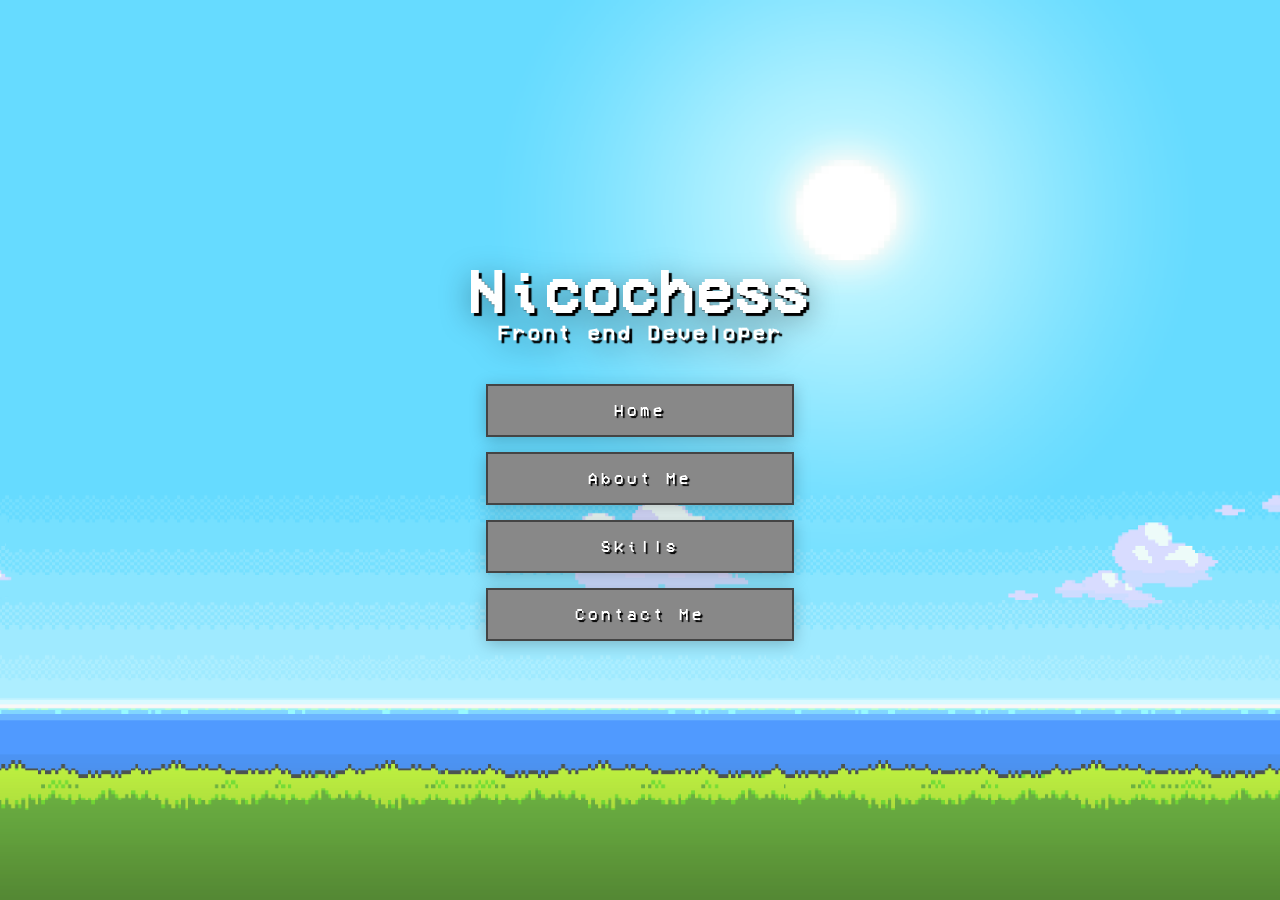
==== index.html @ 7e29e2d9 "feat: background and icon changing with day time" ====
<!DOCTYPE html>
<html lang="en">
  <head>
    <meta charset="UTF-8" />
    <meta http-equiv="X-UA-Compatible" content="IE=edge" />
    <meta name="viewport" content="width=device-width, initial-scale=1.0" />
    <link rel="stylesheet" href="src/styles/styles.css" />
    <title>Nicochess</title>

  </head>
  <body>
    <main class="container"\>
      <h1 class="title">Nicochess</h1>
      <section class="menu">
        <button class="menu__item">Home</button>
        <button class="menu__item">About Me</button>
        <button class="menu__item">Skills</button>
        <button class="menu__item contactme">Contact Me</button>
      </section>
    </main>
    <script src="./src/js/background.js"></script>
    <script src="./src/js/contactme.js"></script>
  </body>
</html>
---- src/styles/styles.css ----
@font-face {
  font-family: "8-Bit Arcade In";
  src: url("../font/8-bit-arcade-in.ttf");
}

@font-face {
  font-family: "8-Bit Arcade Out";
  src: url("../font/8-bit-arcade-out.ttf");
}

@font-face {
  font-family: "Bit Font";
  src: url("../font/vcr-mono-osd.ttf");
}

*,
*::after,
*::before {
  -webkit-box-sizing: border-box;
          box-sizing: border-box;
  padding: 0;
  margin: 0;
}

body {
  display: -webkit-box;
  display: -ms-flexbox;
  display: flex;
  -webkit-box-pack: center;
      -ms-flex-pack: center;
          justify-content: center;
  -webkit-box-align: center;
      -ms-flex-align: center;
          align-items: center;
  width: 100vw;
  height: 100vh;
  overflow: hidden;
  background: url("../assets/1-sunrise.png") no-repeat;
  background-size: cover;
  background-position: bottom;
  font-family: "Bit Font";
}

.container {
  display: -webkit-box;
  display: -ms-flexbox;
  display: flex;
  -webkit-box-orient: vertical;
  -webkit-box-direction: normal;
      -ms-flex-direction: column;
          flex-direction: column;
  gap: 60px;
  max-width: 600px;
}

.title {
  font-size: 60px;
  letter-spacing: 3px;
  text-shadow: 3px 3px 1px black;
  color: white;
  -webkit-filter: drop-shadow(rgba(0, 0, 0, 0.35) 0px 5px 15px);
          filter: drop-shadow(rgba(0, 0, 0, 0.35) 0px 5px 15px);
  -webkit-animation: float 6s ease-in infinite;
          animation: float 6s ease-in infinite;
  position: relative;
}

.title::before {
  content: "Front end Developer";
  position: absolute;
  bottom: -20px;
  width: 100%;
  font-size: 20px;
  text-align: center;
}

.menu {
  display: -webkit-box;
  display: -ms-flexbox;
  display: flex;
  -webkit-box-orient: vertical;
  -webkit-box-direction: normal;
      -ms-flex-direction: column;
          flex-direction: column;
  -webkit-box-align: center;
      -ms-flex-align: center;
          align-items: center;
  gap: 15px;
}

.menu__item {
  width: 90%;
  font-family: "Bit Font";
  font-size: 16px;
  text-align: center;
  padding: 15px;
  border: 2px solid #444444;
  background-color: #888888;
  text-shadow: 2px 2px 1px black;
  color: #FFFFFF;
  letter-spacing: 4px;
  border-radius: 0;
  -webkit-filter: drop-shadow(rgba(0, 0, 0, 0.24) 0px 3px 8px);
          filter: drop-shadow(rgba(0, 0, 0, 0.24) 0px 3px 8px);
  cursor: pointer;
}

@-webkit-keyframes float {
  0% {
    -webkit-filter: drop-shadow(0 5px 15px 0px rgba(0, 0, 0, 0.6));
            filter: drop-shadow(0 5px 15px 0px rgba(0, 0, 0, 0.6));
    -webkit-transform: translatey(0px);
            transform: translatey(0px);
  }
  50% {
    -webkit-filter: drop-shadow(0 25px 15px 0px rgba(0, 0, 0, 0.2));
            filter: drop-shadow(0 25px 15px 0px rgba(0, 0, 0, 0.2));
    -webkit-transform: translatey(-20px);
            transform: translatey(-20px);
  }
  100% {
    -webkit-filter: drop-shadow(0 5px 15px 0px rgba(0, 0, 0, 0.6));
            filter: drop-shadow(0 5px 15px 0px rgba(0, 0, 0, 0.6));
    -webkit-transform: translatey(0px);
            transform: translatey(0px);
  }
}

@keyframes float {
  0% {
    -webkit-filter: drop-shadow(0 5px 15px 0px rgba(0, 0, 0, 0.6));
            filter: drop-shadow(0 5px 15px 0px rgba(0, 0, 0, 0.6));
    -webkit-transform: translatey(0px);
            transform: translatey(0px);
  }
  50% {
    -webkit-filter: drop-shadow(0 25px 15px 0px rgba(0, 0, 0, 0.2));
            filter: drop-shadow(0 25px 15px 0px rgba(0, 0, 0, 0.2));
    -webkit-transform: translatey(-20px);
            transform: translatey(-20px);
  }
  100% {
    -webkit-filter: drop-shadow(0 5px 15px 0px rgba(0, 0, 0, 0.6));
            filter: drop-shadow(0 5px 15px 0px rgba(0, 0, 0, 0.6));
    -webkit-transform: translatey(0px);
            transform: translatey(0px);
  }
}
/*# sourceMappingURL=styles.css.map */
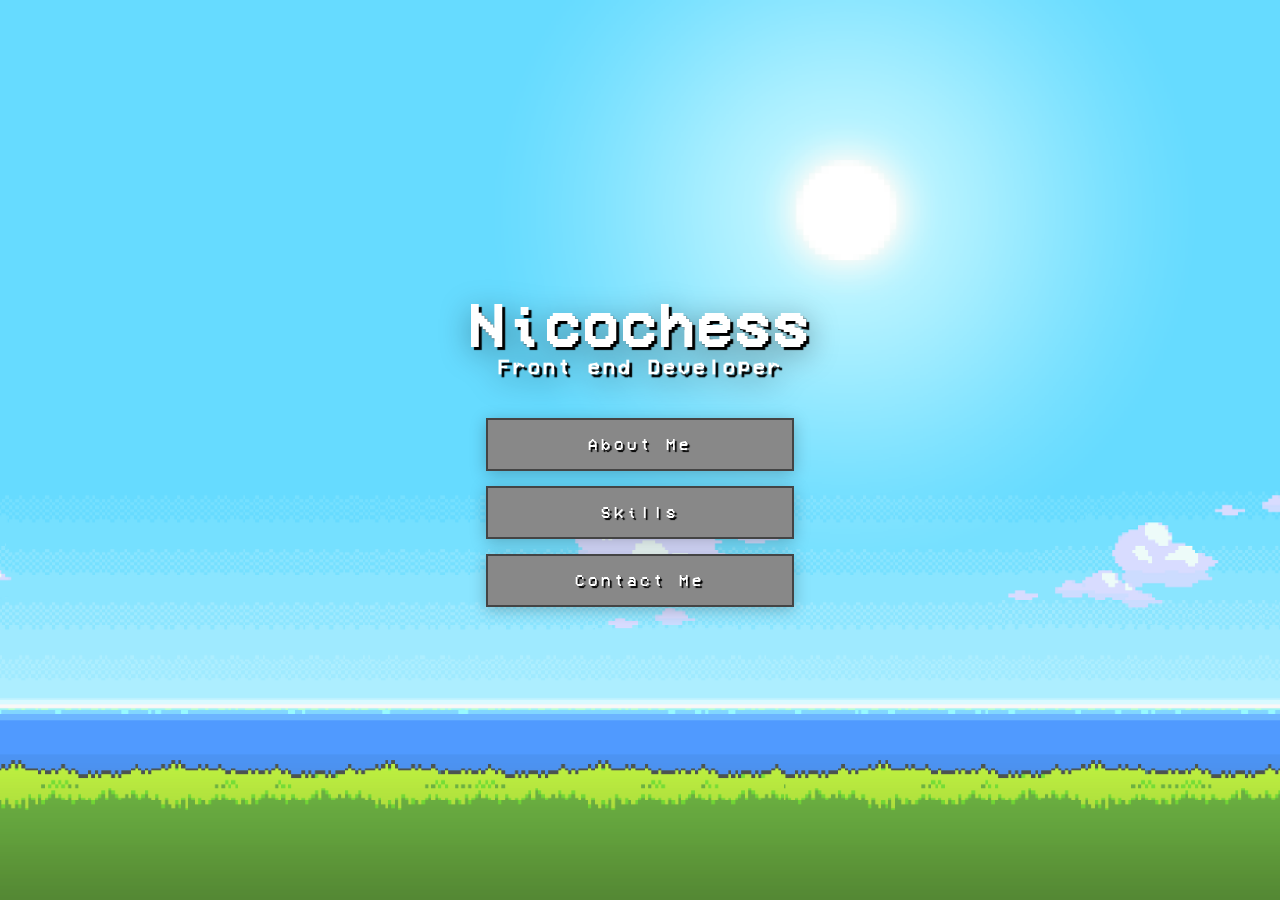
==== commit 781e4d3a: "feat: filling up content routes" ====
--- a/index.html
+++ b/index.html
@@ -4,21 +4,26 @@
     <meta charset="UTF-8" />
     <meta http-equiv="X-UA-Compatible" content="IE=edge" />
     <meta name="viewport" content="width=device-width, initial-scale=1.0" />
+    <link
+      rel="shortcut icon"
+      href="./src/assets/javascript.png"
+      type="image/x-icon"
+    />
     <link rel="stylesheet" href="src/styles/styles.css" />
     <title>Nicochess</title>
-
   </head>
   <body>
-    <main class="container"\>
+    <main class="container" \>
       <h1 class="title">Nicochess</h1>
       <section class="menu">
-        <button class="menu__item">Home</button>
-        <button class="menu__item">About Me</button>
-        <button class="menu__item">Skills</button>
+        <button class="menu__item aboutme">About Me</button>
+        <button class="menu__item skills">Skills</button>
         <button class="menu__item contactme">Contact Me</button>
       </section>
     </main>
-    <script src="./src/js/background.js"></script>
-    <script src="./src/js/contactme.js"></script>
+    <script type="module" src="./src/js/background.js"></script>
+    <script type="module" src="./src/js/contactme.js"></script>
+    <script type="module" src="./src/js/skills.js"></script>
+    <script type="module" src="./src/js/back.js"></script>
   </body>
 </html>
--- a/src/styles/styles.css
+++ b/src/styles/styles.css
@@ -1,13 +1,3 @@
-@font-face {
-  font-family: "8-Bit Arcade In";
-  src: url("../font/8-bit-arcade-in.ttf");
-}
-
-@font-face {
-  font-family: "8-Bit Arcade Out";
-  src: url("../font/8-bit-arcade-out.ttf");
-}
-
 @font-face {
   font-family: "Bit Font";
   src: url("../font/vcr-mono-osd.ttf");
@@ -49,6 +39,9 @@
   -webkit-box-direction: normal;
       -ms-flex-direction: column;
           flex-direction: column;
+  -webkit-box-align: center;
+      -ms-flex-align: center;
+          align-items: center;
   gap: 60px;
   max-width: 600px;
 }
@@ -85,7 +78,36 @@
   -webkit-box-align: center;
       -ms-flex-align: center;
           align-items: center;
+  width: 100%;
   gap: 15px;
+}
+
+.menu__grid {
+  display: -ms-grid;
+  display: grid;
+  -ms-grid-columns: (100px)[3];
+      grid-template-columns: repeat(3, 100px);
+}
+
+.menu__grid .menu__item {
+  width: 100%;
+  height: 100%;
+  max-height: 102px;
+  cursor: default;
+}
+
+.menu__grid img {
+  width: 100%;
+  height: 100%;
+  -o-object-fit: contain;
+     object-fit: contain;
+}
+
+.menu__grid .back {
+  -ms-grid-column: 1;
+      grid-column-start: 1;
+  grid-column-end: 4;
+  cursor: pointer;
 }
 
 .menu__item {
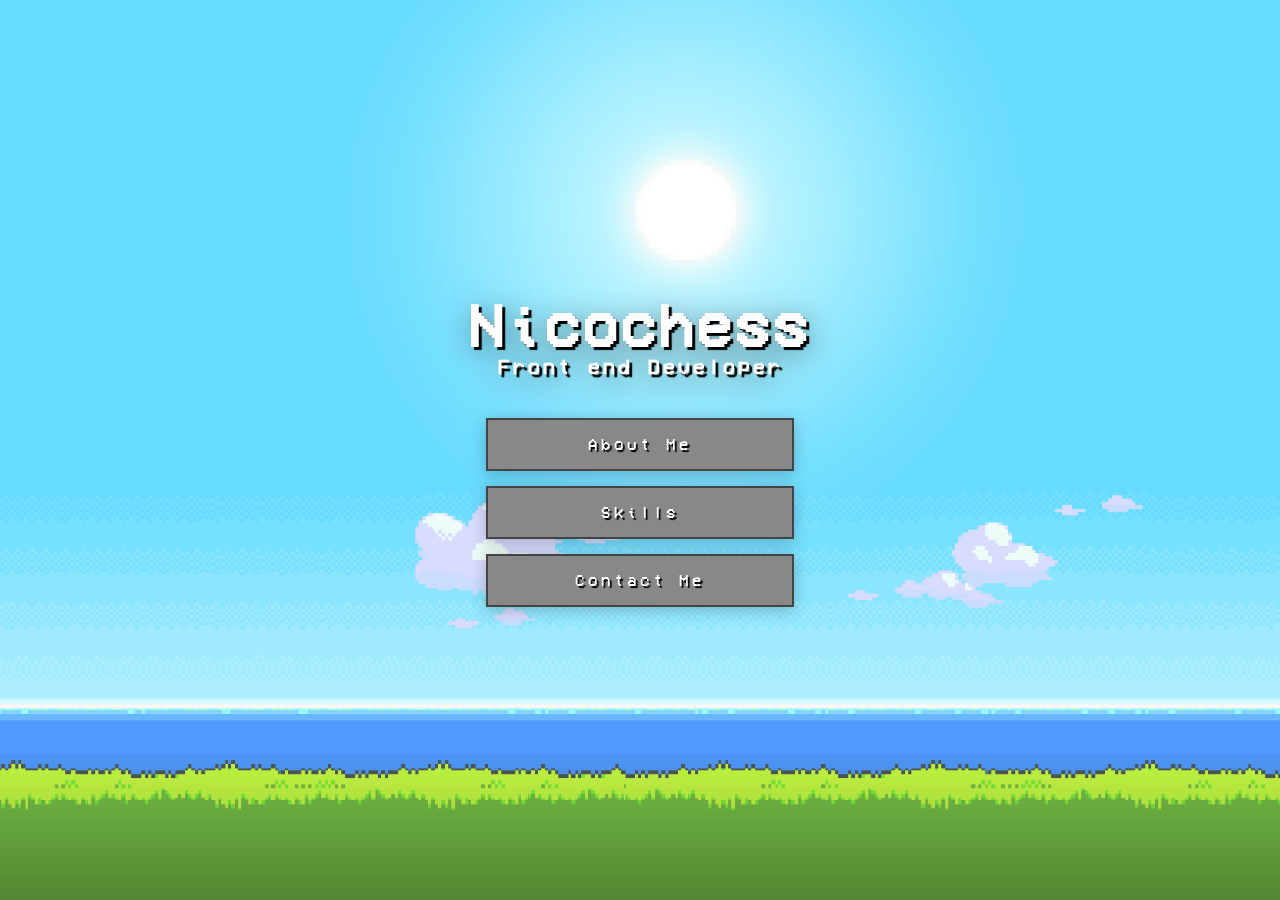
==== commit fd5145ab: "feat: sound effects added" ====
--- a/index.html
+++ b/index.html
@@ -22,6 +22,7 @@
       </section>
     </main>
     <script type="module" src="./src/js/background.js"></script>
+    <script type="module" src="./src/js/soundEffect.js"></script>
     <script type="module" src="./src/js/contactme.js"></script>
     <script type="module" src="./src/js/skills.js"></script>
     <script type="module" src="./src/js/back.js"></script>
--- a/src/styles/styles.css
+++ b/src/styles/styles.css
@@ -82,17 +82,38 @@
   gap: 15px;
 }
 
+.menu .back {
+  position: relative;
+}
+
+.menu .back::before {
+  content: '';
+  position: absolute;
+  top: 50%;
+  left: 25px;
+  width: 30px;
+  height: 32px;
+  background-image: url("../assets/arrow.png");
+  background-repeat: no-repeat;
+  background-size: contain;
+  -webkit-transform: rotate(270deg) translateX(50%);
+          transform: rotate(270deg) translateX(50%);
+}
+
 .menu__grid {
   display: -ms-grid;
   display: grid;
+  -webkit-box-pack: center;
+      -ms-flex-pack: center;
+          justify-content: center;
   -ms-grid-columns: (100px)[3];
       grid-template-columns: repeat(3, 100px);
+  gap: 10px;
 }
 
 .menu__grid .menu__item {
   width: 100%;
-  height: 100%;
-  max-height: 102px;
+  height: 102px;
   cursor: default;
 }
 
@@ -104,6 +125,7 @@
 }
 
 .menu__grid .back {
+  height: auto;
   -ms-grid-column: 1;
       grid-column-start: 1;
   grid-column-end: 4;
@@ -125,6 +147,13 @@
   -webkit-filter: drop-shadow(rgba(0, 0, 0, 0.24) 0px 3px 8px);
           filter: drop-shadow(rgba(0, 0, 0, 0.24) 0px 3px 8px);
   cursor: pointer;
+  -webkit-transition: .1s ease;
+  transition: .1s ease;
+}
+
+.menu__item:hover {
+  -webkit-transform: scale(1.02);
+          transform: scale(1.02);
 }
 
 @-webkit-keyframes float {
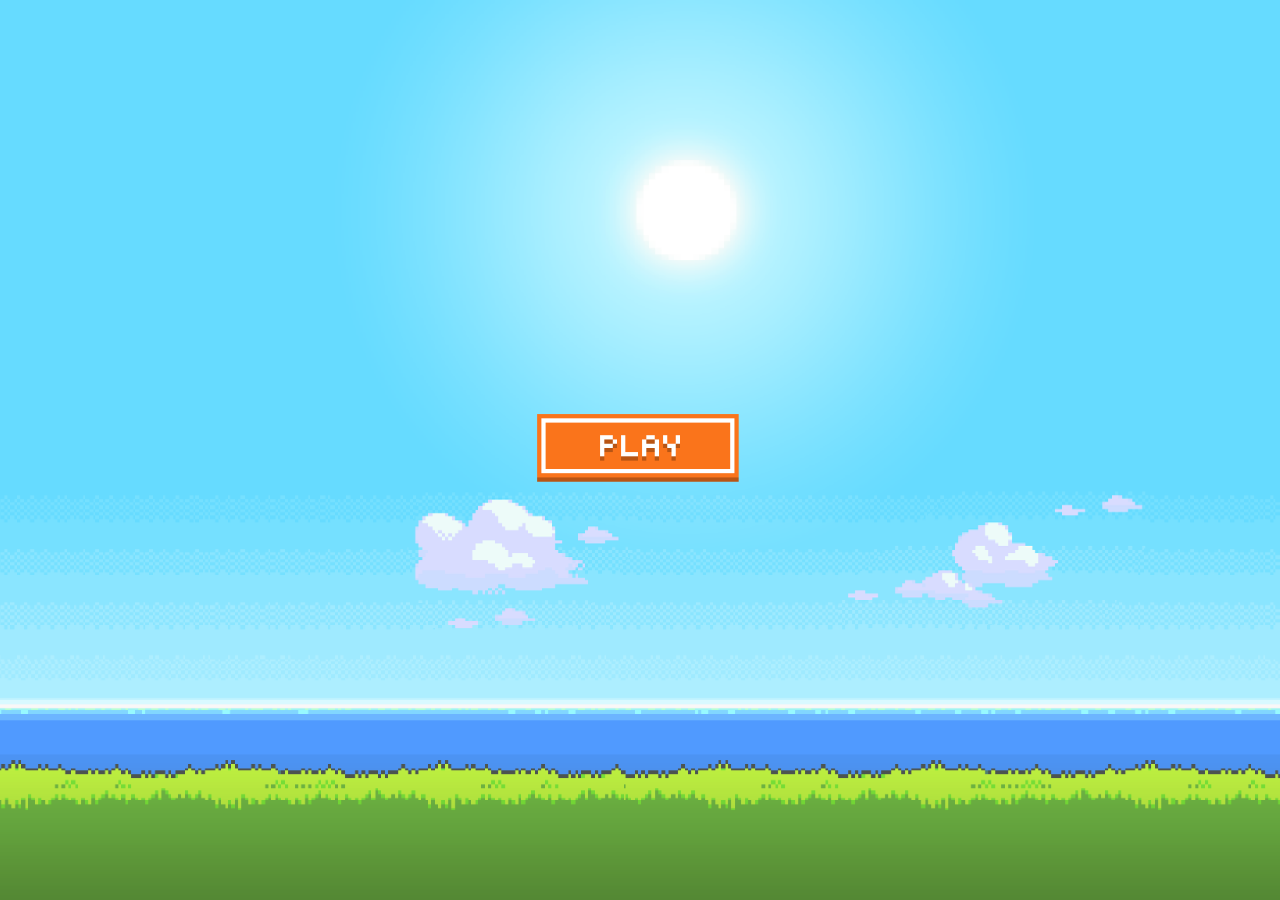
==== commit c7b0fb64: "feat: loading page and assets added" ====
--- a/index.html
+++ b/index.html
@@ -13,14 +13,20 @@
     <title>Nicochess</title>
   </head>
   <body>
-    <main class="container" \>
-      <h1 class="title">Nicochess</h1>
-      <section class="menu">
-        <button class="menu__item aboutme">About Me</button>
-        <button class="menu__item skills">Skills</button>
-        <button class="menu__item contactme">Contact Me</button>
-      </section>
+
+    <div class="modal-start">
+      <img
+        src="./src/assets/playButton.png"
+        alt="Play button to start page"
+        class="start"
+      />
+    </div>
+
+    <main class="container">
     </main>
+
+    <script type="module" src="./src/js/modalStart.js"></script>
+    <script type="module" src="./src/js/buildMenu.js"></script>
     <script type="module" src="./src/js/background.js"></script>
     <script type="module" src="./src/js/soundEffect.js"></script>
     <script type="module" src="./src/js/contactme.js"></script>
--- a/src/styles/styles.css
+++ b/src/styles/styles.css
@@ -13,6 +13,7 @@
 }
 
 body {
+  position: relative;
   display: -webkit-box;
   display: -ms-flexbox;
   display: flex;
@@ -25,10 +26,34 @@
   width: 100vw;
   height: 100vh;
   overflow: hidden;
-  background: url("../assets/1-sunrise.png") no-repeat;
   background-size: cover;
   background-position: bottom;
   font-family: "Bit Font";
+}
+
+.modal-start {
+  display: -webkit-box;
+  display: -ms-flexbox;
+  display: flex;
+  -webkit-box-pack: center;
+      -ms-flex-pack: center;
+          justify-content: center;
+  -webkit-box-align: center;
+      -ms-flex-align: center;
+          align-items: center;
+  position: fixed;
+  width: 100%;
+  height: 100%;
+  background-position: center;
+  background-size: cover;
+  z-index: 2;
+}
+
+.modal-start img {
+  width: 20vw;
+  cursor: pointer;
+  -webkit-animation: float 6s infinite;
+          animation: float 6s infinite;
 }
 
 .container {
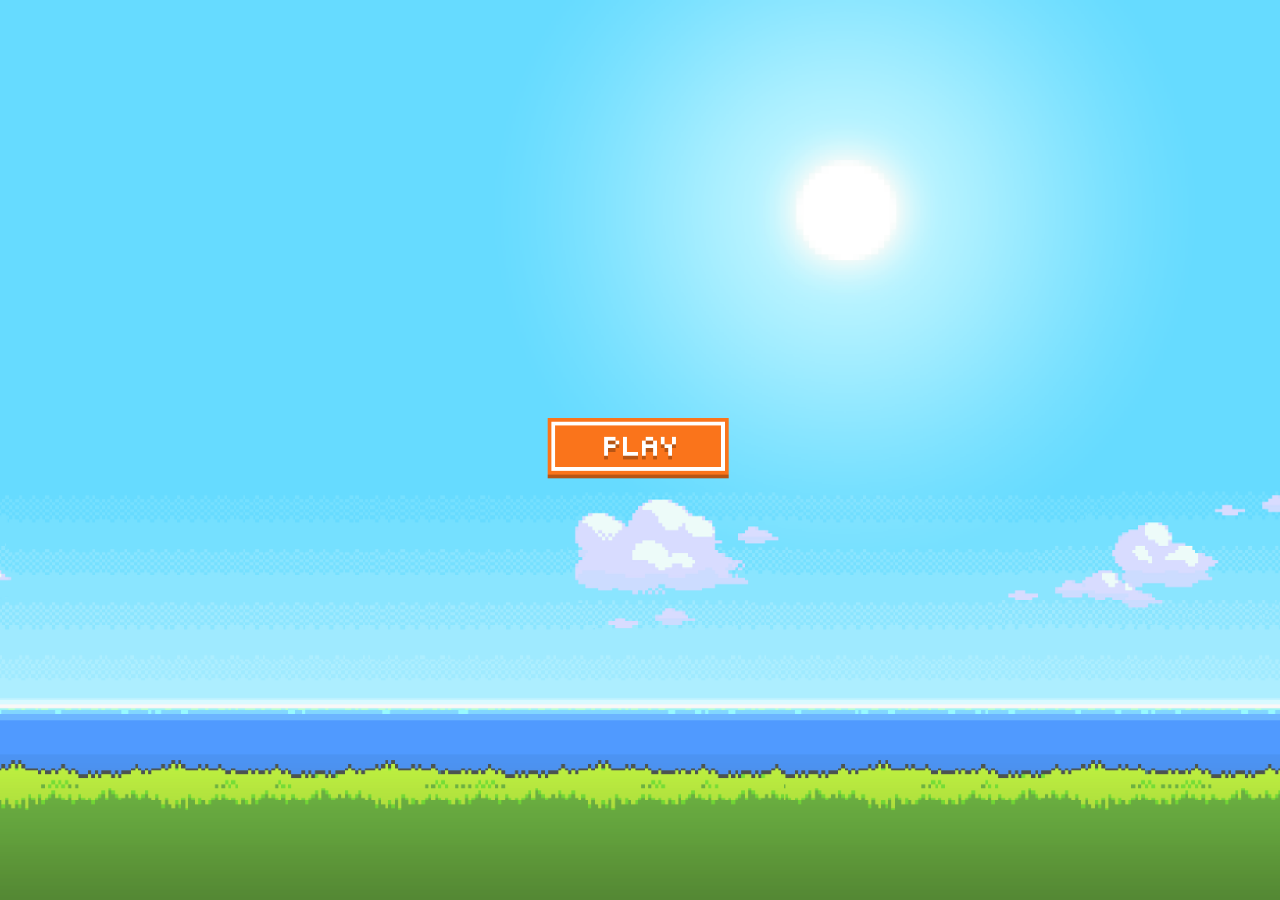
==== commit cc1a8e18: "feat: ambient music implemented" ====
--- a/index.html
+++ b/index.html
@@ -28,6 +28,7 @@
     <script type="module" src="./src/js/modalStart.js"></script>
     <script type="module" src="./src/js/buildMenu.js"></script>
     <script type="module" src="./src/js/background.js"></script>
+    <script type="module" src="./src/js/backgroundMusic.js"></script>
     <script type="module" src="./src/js/soundEffect.js"></script>
     <script type="module" src="./src/js/contactme.js"></script>
     <script type="module" src="./src/js/skills.js"></script>
--- a/src/styles/styles.css
+++ b/src/styles/styles.css
@@ -27,7 +27,8 @@
   height: 100vh;
   overflow: hidden;
   background-size: cover;
-  background-position: bottom;
+  background-position: center;
+  background-repeat: no-repeat;
   font-family: "Bit Font";
 }
 
@@ -42,15 +43,18 @@
       -ms-flex-align: center;
           align-items: center;
   position: fixed;
-  width: 100%;
-  height: 100%;
+  top: 0;
+  left: 0;
+  width: 100vw;
+  height: 100vh;
+  background-repeat: no-repeat;
   background-position: center;
   background-size: cover;
   z-index: 2;
 }
 
 .modal-start img {
-  width: 20vw;
+  width: 230px;
   cursor: pointer;
   -webkit-animation: float 6s infinite;
           animation: float 6s infinite;
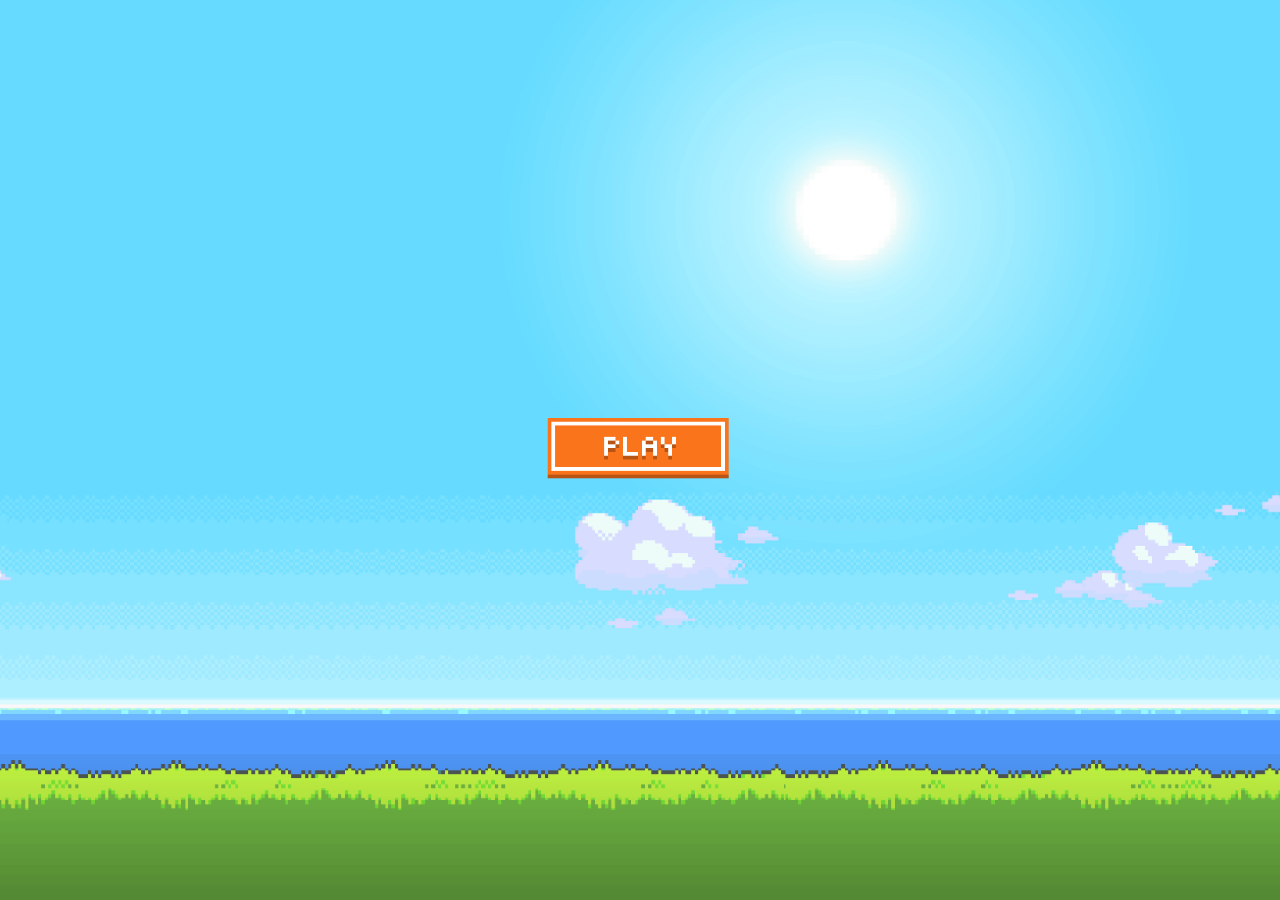
==== commit 07688d3b: "feat: about me section done" ====
--- a/index.html
+++ b/index.html
@@ -4,22 +4,28 @@
     <meta charset="UTF-8" />
     <meta http-equiv="X-UA-Compatible" content="IE=edge" />
     <meta name="viewport" content="width=device-width, initial-scale=1.0" />
-    <link
-      rel="shortcut icon"
-      href="./src/assets/javascript.png"
-      type="image/x-icon"
-    />
+    <link rel="preload" href="./src/assets/arrow.png" as="image">
+    <link rel="preload" href="./src/assets/linkedin.png" as="image">
+    <link rel="preload" href="./src/assets/email.png" as="image">
+    <link rel="preload" href="./src/assets/github.png" as="image">
+    <link rel="preload" href="./src/assets/sass.png" as="image">
+    <link rel="preload" href="./src/assets/html.png" as="image">
+    <link rel="preload" href="./src/assets/css.png" as="image">
+    <link rel="preload" href="./src/assets/node.png" as="image">
+    <link rel="preload" href="./src/assets/figma.png" as="image">
+    <link rel="preload" href="./src/assets/firebase.png" as="image">
+    <link rel="preload" href="./src/assets/javascript.png" as="image">
+    <link rel="preload" href="./src/assets/git.png" as="image">
+    <link rel="preload" href="./src/assets/react.jpg" as="image">
+    <link rel="preload" href="./src/font/vcr-mono-osd.ttf" as="font" type="font/ttf" crossorigin>
+    <link rel="shortcut icon" href="./src/assets/javascript.png" type="image/x-icon" />
     <link rel="stylesheet" href="src/styles/styles.css" />
     <title>Nicochess</title>
   </head>
   <body>
 
     <div class="modal-start">
-      <img
-        src="./src/assets/playButton.png"
-        alt="Play button to start page"
-        class="start"
-      />
+      <img src="./src/assets/playButton.png" alt="Play button to start page" class="start" />
     </div>
 
     <main class="container">
@@ -31,6 +37,7 @@
     <script type="module" src="./src/js/backgroundMusic.js"></script>
     <script type="module" src="./src/js/soundEffect.js"></script>
     <script type="module" src="./src/js/contactme.js"></script>
+    <script type="module" src="./src/js/aboutme.js"></script>
     <script type="module" src="./src/js/skills.js"></script>
     <script type="module" src="./src/js/back.js"></script>
   </body>
--- a/src/styles/styles.css
+++ b/src/styles/styles.css
@@ -12,8 +12,7 @@
   margin: 0;
 }
 
-body {
-  position: relative;
+body, .modal-start {
   display: -webkit-box;
   display: -ms-flexbox;
   display: flex;
@@ -25,31 +24,21 @@
           align-items: center;
   width: 100vw;
   height: 100vh;
+  background-repeat: no-repeat;
+  background-position: center;
+  background-size: cover;
+}
+
+body {
+  position: relative;
   overflow: hidden;
-  background-size: cover;
-  background-position: center;
-  background-repeat: no-repeat;
   font-family: "Bit Font";
 }
 
 .modal-start {
-  display: -webkit-box;
-  display: -ms-flexbox;
-  display: flex;
-  -webkit-box-pack: center;
-      -ms-flex-pack: center;
-          justify-content: center;
-  -webkit-box-align: center;
-      -ms-flex-align: center;
-          align-items: center;
   position: fixed;
   top: 0;
   left: 0;
-  width: 100vw;
-  height: 100vh;
-  background-repeat: no-repeat;
-  background-position: center;
-  background-size: cover;
   z-index: 2;
 }
 
@@ -71,7 +60,7 @@
   -webkit-box-align: center;
       -ms-flex-align: center;
           align-items: center;
-  gap: 60px;
+  gap: 50px;
   max-width: 600px;
 }
 
@@ -111,22 +100,70 @@
   gap: 15px;
 }
 
-.menu .back {
+.menu .github, .menu .email,
+.menu .linkedin, .menu .back {
   position: relative;
 }
 
-.menu .back::before {
+.menu .github::before, .menu .email::before,
+.menu .linkedin::before, .menu .back::before {
   content: '';
   position: absolute;
   top: 50%;
   left: 25px;
-  width: 30px;
-  height: 32px;
-  background-image: url("../assets/arrow.png");
+  width: 40px;
+  height: 38px;
   background-repeat: no-repeat;
   background-size: contain;
+  -webkit-transform: translateY(-50%);
+          transform: translateY(-50%);
+}
+
+.menu .github::before {
+  background-image: url("../assets/github.png");
+}
+
+.menu .linkedin::before {
+  background-image: url("../assets/linkedin.png");
+}
+
+.menu .email::before {
+  background-image: url("../assets/email.png");
+}
+
+.menu .back::before {
+  background-image: url("../assets/arrow.png");
   -webkit-transform: rotate(270deg) translateX(50%);
           transform: rotate(270deg) translateX(50%);
+}
+
+.menu__item {
+  width: 90%;
+  font-family: "Bit Font";
+  font-size: 16px;
+  text-align: center;
+  padding: 15px;
+  border: 2px solid #444444;
+  background-color: #888888;
+  text-shadow: 2px 2px 1px black;
+  text-decoration: none;
+  color: #FFFFFF;
+  letter-spacing: 4px;
+  border-radius: 0;
+  -webkit-filter: drop-shadow(rgba(0, 0, 0, 0.24) 0px 3px 8px);
+          filter: drop-shadow(rgba(0, 0, 0, 0.24) 0px 3px 8px);
+  cursor: pointer;
+}
+
+.menu__item:hover {
+  -webkit-transform: scale(1.03);
+          transform: scale(1.03);
+}
+
+.menu div.aboutme {
+  line-height: 20px;
+  letter-spacing: 1px;
+  cursor: text;
 }
 
 .menu__grid {
@@ -161,30 +198,6 @@
   cursor: pointer;
 }
 
-.menu__item {
-  width: 90%;
-  font-family: "Bit Font";
-  font-size: 16px;
-  text-align: center;
-  padding: 15px;
-  border: 2px solid #444444;
-  background-color: #888888;
-  text-shadow: 2px 2px 1px black;
-  color: #FFFFFF;
-  letter-spacing: 4px;
-  border-radius: 0;
-  -webkit-filter: drop-shadow(rgba(0, 0, 0, 0.24) 0px 3px 8px);
-          filter: drop-shadow(rgba(0, 0, 0, 0.24) 0px 3px 8px);
-  cursor: pointer;
-  -webkit-transition: .1s ease;
-  transition: .1s ease;
-}
-
-.menu__item:hover {
-  -webkit-transform: scale(1.02);
-          transform: scale(1.02);
-}
-
 @-webkit-keyframes float {
   0% {
     -webkit-filter: drop-shadow(0 5px 15px 0px rgba(0, 0, 0, 0.6));
